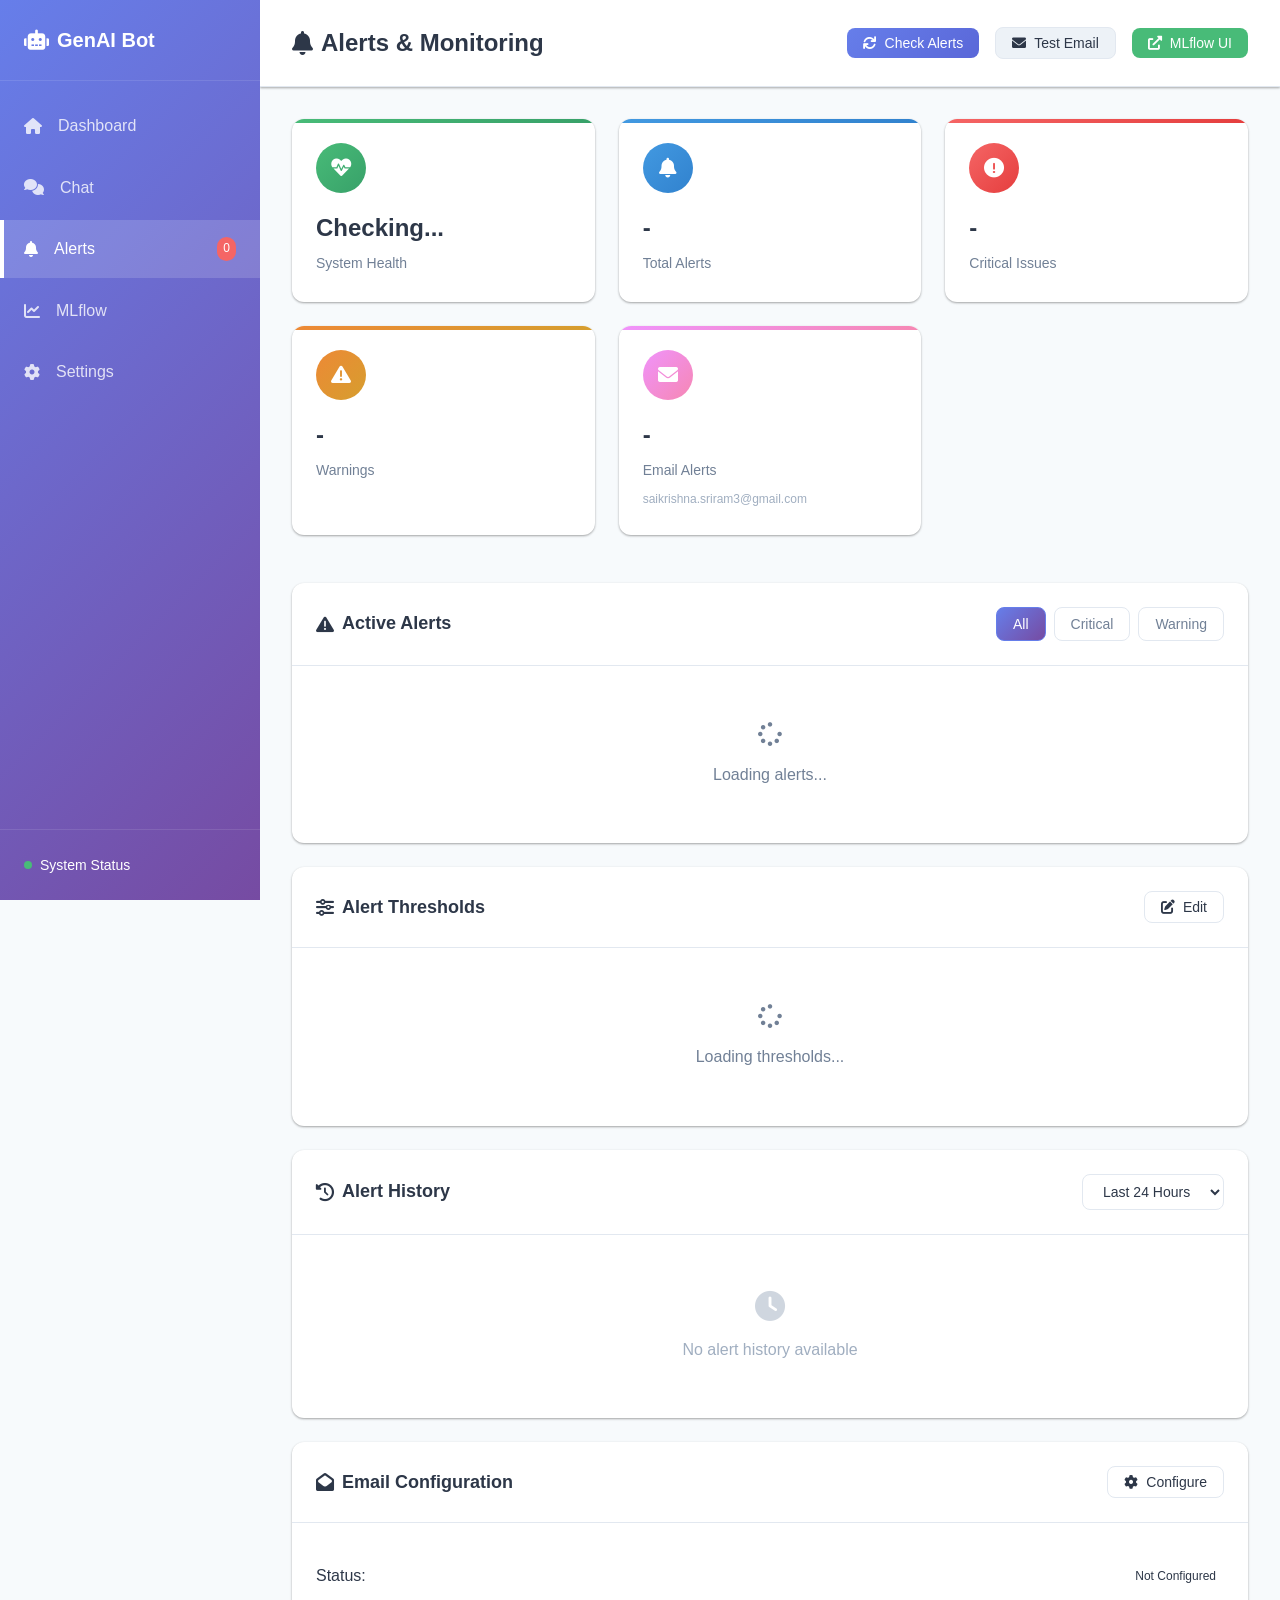
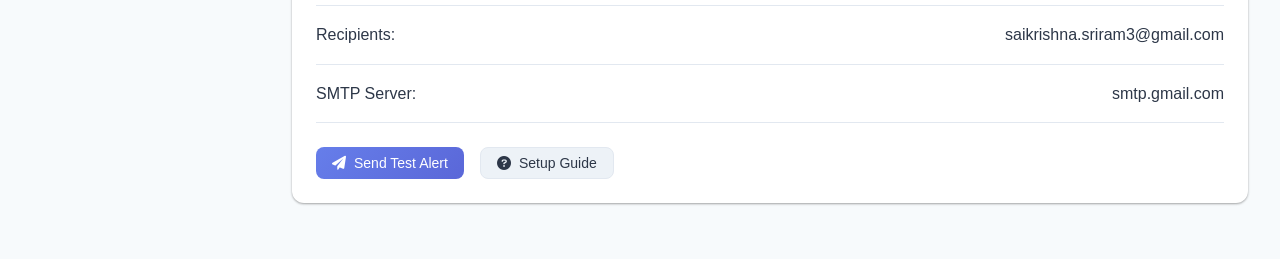
==== frontend/alerts.html @ b1765de4 "Major UI/UX Improvements and Bug Fixes  New Features: - Added ChatGPT-style stop button with AbortCo" ====
<!DOCTYPE html>
<html lang="en">
<head>
    <meta charset="UTF-8">
    <meta name="viewport" content="width=device-width, initial-scale=1.0">
    <title>GenAI Chatbot - Alerts & Monitoring</title>
    <link rel="stylesheet" href="styles/main.css">
    <link rel="stylesheet" href="styles/alerts.css">
    <link href="https://cdnjs.cloudflare.com/ajax/libs/font-awesome/6.0.0/css/all.min.css" rel="stylesheet">
</head>
<body>
    <div class="app-container">
        <!-- Navigation Sidebar -->
        <nav class="sidebar" id="sidebar">
            <div class="sidebar-header">
                <h2><i class="fas fa-robot"></i> GenAI Bot</h2>
                <button class="sidebar-toggle" id="sidebarToggle">
                    <i class="fas fa-bars"></i>
                </button>
            </div>
            
            <ul class="nav-menu">
                <li class="nav-item">
                    <a href="index.html" class="nav-link">
                        <i class="fas fa-home"></i>
                        <span>Dashboard</span>
                    </a>
                </li>
                <li class="nav-item">
                    <a href="chat.html" class="nav-link">
                        <i class="fas fa-comments"></i>
                        <span>Chat</span>
                    </a>
                </li>
                <li class="nav-item active">
                    <a href="alerts.html" class="nav-link">
                        <i class="fas fa-bell"></i>
                        <span>Alerts</span>
                        <span class="badge" id="alertBadge">0</span>
                    </a>
                </li>
                <li class="nav-item">
                    <a href="mlflow.html" class="nav-link">
                        <i class="fas fa-chart-line"></i>
                        <span>MLflow</span>
                    </a>
                </li>
                <li class="nav-item">
                    <a href="settings.html" class="nav-link">
                        <i class="fas fa-cog"></i>
                        <span>Settings</span>
                    </a>
                </li>
            </ul>
            
            <div class="sidebar-footer">
                <div class="status-indicator">
                    <span class="status-dot" id="systemStatus"></span>
                    <span class="status-text">System Status</span>
                </div>
            </div>
        </nav>

        <!-- Main Content -->
        <main class="main-content">
            <header class="content-header">
                <h1><i class="fas fa-bell"></i> Alerts & Monitoring</h1>
                <div class="header-actions">
                    <button class="btn btn-primary" onclick="checkAlerts()">
                        <i class="fas fa-sync"></i> Check Alerts
                    </button>
                    <button class="btn btn-secondary" onclick="testEmail()">
                        <i class="fas fa-envelope"></i> Test Email
                    </button>
                    <button class="btn btn-success" onclick="openMLflow()">
                        <i class="fas fa-external-link-alt"></i> MLflow UI
                    </button>
                </div>
            </header>

            <div class="alerts-content">
                <!-- Alert Status Overview -->
                <div class="alert-status-grid">
                    <div class="status-card system-status">
                        <div class="status-icon">
                            <i class="fas fa-heartbeat"></i>
                        </div>
                        <div class="status-content">
                            <h3 id="systemStatusText">Checking...</h3>
                            <p>System Health</p>
                        </div>
                    </div>
                    
                    <div class="status-card total-alerts">
                        <div class="status-icon">
                            <i class="fas fa-bell"></i>
                        </div>
                        <div class="status-content">
                            <h3 id="totalAlertsCount">-</h3>
                            <p>Total Alerts</p>
                        </div>
                    </div>
                    
                    <div class="status-card critical-alerts">
                        <div class="status-icon">
                            <i class="fas fa-exclamation-circle"></i>
                        </div>
                        <div class="status-content">
                            <h3 id="criticalAlertsCount">-</h3>
                            <p>Critical Issues</p>
                        </div>
                    </div>
                    
                    <div class="status-card warning-alerts">
                        <div class="status-icon">
                            <i class="fas fa-exclamation-triangle"></i>
                        </div>
                        <div class="status-content">
                            <h3 id="warningAlertsCount">-</h3>
                            <p>Warnings</p>
                        </div>
                    </div>
                    
                    <div class="status-card email-status">
                        <div class="status-icon">
                            <i class="fas fa-envelope"></i>
                        </div>
                        <div class="status-content">
                            <h3 id="emailStatusText">-</h3>
                            <p>Email Alerts</p>
                            <small id="emailRecipient">saikrishna.sriram3@gmail.com</small>
                        </div>
                    </div>
                </div>

                <!-- Active Alerts Section -->
                <div class="content-card">
                    <div class="card-header">
                        <h3><i class="fas fa-exclamation-triangle"></i> Active Alerts</h3>
                        <div class="alert-filters">
                            <button class="filter-btn active" data-filter="all">All</button>
                            <button class="filter-btn" data-filter="critical">Critical</button>
                            <button class="filter-btn" data-filter="warning">Warning</button>
                        </div>
                    </div>
                    <div class="alerts-container" id="activeAlerts">
                        <div class="loading-state">
                            <i class="fas fa-spinner fa-spin"></i>
                            <p>Loading alerts...</p>
                        </div>
                    </div>
                </div>

                <!-- Alert Thresholds Configuration -->
                <div class="content-card">
                    <div class="card-header">
                        <h3><i class="fas fa-sliders-h"></i> Alert Thresholds</h3>
                        <button class="btn btn-outline" onclick="editThresholds()">
                            <i class="fas fa-edit"></i> Edit
                        </button>
                    </div>
                    <div class="thresholds-grid" id="thresholdsList">
                        <div class="loading-state">
                            <i class="fas fa-spinner fa-spin"></i>
                            <p>Loading thresholds...</p>
                        </div>
                    </div>
                </div>

                <!-- Alert History -->
                <div class="content-card">
                    <div class="card-header">
                        <h3><i class="fas fa-history"></i> Alert History</h3>
                        <div class="time-range-selector">
                            <select id="timeRange">
                                <option value="1h">Last Hour</option>
                                <option value="24h" selected>Last 24 Hours</option>
                                <option value="7d">Last 7 Days</option>
                                <option value="30d">Last 30 Days</option>
                            </select>
                        </div>
                    </div>
                    <div class="alert-history" id="alertHistory">
                        <div class="no-data-state">
                            <i class="fas fa-clock"></i>
                            <p>No alert history available</p>
                        </div>
                    </div>
                </div>

                <!-- Email Configuration -->
                <div class="content-card">
                    <div class="card-header">
                        <h3><i class="fas fa-envelope-open"></i> Email Configuration</h3>
                        <button class="btn btn-outline" onclick="configureEmail()">
                            <i class="fas fa-cog"></i> Configure
                        </button>
                    </div>
                    <div class="email-config" id="emailConfig">
                        <div class="config-item">
                            <label>Status:</label>
                            <span id="emailConfigStatus" class="status-badge">Not Configured</span>
                        </div>
                        <div class="config-item">
                            <label>Recipients:</label>
                            <span id="emailRecipients">saikrishna.sriram3@gmail.com</span>
                        </div>
                        <div class="config-item">
                            <label>SMTP Server:</label>
                            <span id="smtpServer">smtp.gmail.com</span>
                        </div>
                        <div class="config-actions">
                            <button class="btn btn-primary" onclick="testEmailAlert()">
                                <i class="fas fa-paper-plane"></i> Send Test Alert
                            </button>
                            <button class="btn btn-secondary" onclick="viewEmailGuide()">
                                <i class="fas fa-question-circle"></i> Setup Guide
                            </button>
                        </div>
                    </div>
                </div>
            </div>
        </main>
    </div>

    <!-- Threshold Edit Modal -->
    <div class="modal" id="thresholdModal">
        <div class="modal-content">
            <div class="modal-header">
                <h3>Edit Alert Thresholds</h3>
                <button class="modal-close" onclick="closeThresholdModal()">
                    <i class="fas fa-times"></i>
                </button>
            </div>
            <div class="modal-body">
                <form id="thresholdForm">
                    <div class="threshold-group">
                        <h4>Performance Thresholds</h4>
                        <div class="input-group">
                            <label for="responseTimeWarning">Response Time Warning (seconds)</label>
                            <input type="number" id="responseTimeWarning" step="0.1" min="0">
                        </div>
                        <div class="input-group">
                            <label for="responseTimeCritical">Response Time Critical (seconds)</label>
                            <input type="number" id="responseTimeCritical" step="0.1" min="0">
                        </div>
                    </div>
                    
                    <div class="threshold-group">
                        <h4>Quality Thresholds</h4>
                        <div class="input-group">
                            <label for="accuracyWarning">Model Accuracy Warning (%)</label>
                            <input type="number" id="accuracyWarning" min="0" max="100">
                        </div>
                        <div class="input-group">
                            <label for="accuracyCritical">Model Accuracy Critical (%)</label>
                            <input type="number" id="accuracyCritical" min="0" max="100">
                        </div>
                    </div>
                    
                    <div class="threshold-group">
                        <h4>Cost Thresholds</h4>
                        <div class="input-group">
                            <label for="dailyCostWarning">Daily Cost Warning ($)</label>
                            <input type="number" id="dailyCostWarning" step="0.01" min="0">
                        </div>
                        <div class="input-group">
                            <label for="dailyCostCritical">Daily Cost Critical ($)</label>
                            <input type="number" id="dailyCostCritical" step="0.01" min="0">
                        </div>
                    </div>
                </form>
            </div>
            <div class="modal-footer">
                <button class="btn btn-secondary" onclick="closeThresholdModal()">Cancel</button>
                <button class="btn btn-primary" onclick="saveThresholds()">Save Changes</button>
            </div>
        </div>
    </div>

    <script src="js/main.js"></script>
    <script src="js/alerts.js"></script>
</body>
</html>
---- frontend/styles/main.css ----
/* ===== MAIN STYLES ===== */
* {
    margin: 0;
    padding: 0;
    box-sizing: border-box;
}

:root {
    /* Color Palette */
    --primary-color: #667eea;
    --primary-dark: #5a67d8;
    --secondary-color: #764ba2;
    --accent-color: #f093fb;
    --success-color: #48bb78;
    --warning-color: #ed8936;
    --danger-color: #f56565;
    --info-color: #4299e1;
    
    /* Neutral Colors */
    --bg-primary: #f7fafc;
    --bg-secondary: #edf2f7;
    --bg-card: #ffffff;
    --text-primary: #2d3748;
    --text-secondary: #718096;
    --text-muted: #a0aec0;
    --border-color: #e2e8f0;
    --shadow-sm: 0 1px 3px rgba(0,0,0,0.12), 0 1px 2px rgba(0,0,0,0.24);
    --shadow-md: 0 4px 6px rgba(0,0,0,0.07), 0 1px 3px rgba(0,0,0,0.06);
    --shadow-lg: 0 10px 15px rgba(0,0,0,0.1), 0 4px 6px rgba(0,0,0,0.05);
    
    /* Spacing */
    --spacing-xs: 0.25rem;
    --spacing-sm: 0.5rem;
    --spacing-md: 1rem;
    --spacing-lg: 1.5rem;
    --spacing-xl: 2rem;
    --spacing-2xl: 3rem;
    
    /* Typography */
    --font-family: -apple-system, BlinkMacSystemFont, 'Segoe UI', 'Roboto', sans-serif;
    --font-size-xs: 0.75rem;
    --font-size-sm: 0.875rem;
    --font-size-base: 1rem;
    --font-size-lg: 1.125rem;
    --font-size-xl: 1.25rem;
    --font-size-2xl: 1.5rem;
    --font-size-3xl: 1.875rem;
    
    /* Layout */
    --sidebar-width: 260px;
    --sidebar-collapsed-width: 60px;
    --header-height: 70px;
    --border-radius: 8px;
    --border-radius-lg: 12px;
    
    /* Transitions */
    --transition-fast: 0.15s ease;
    --transition-normal: 0.3s ease;
    --transition-slow: 0.5s ease;
}

/* ===== GLOBAL STYLES ===== */
body {
    font-family: var(--font-family);
    background-color: var(--bg-primary);
    color: var(--text-primary);
    line-height: 1.6;
    font-size: var(--font-size-base);
}

.app-container {
    display: flex;
    min-height: 100vh;
}

/* ===== SIDEBAR STYLES ===== */
.sidebar {
    width: var(--sidebar-width);
    background: linear-gradient(135deg, var(--primary-color) 0%, var(--secondary-color) 100%);
    color: white;
    position: fixed;
    height: 100vh;
    left: 0;
    top: 0;
    z-index: 1000;
    transition: transform var(--transition-normal);
    overflow-y: auto;
}

.sidebar-header {
    padding: var(--spacing-lg);
    border-bottom: 1px solid rgba(255, 255, 255, 0.1);
    display: flex;
    align-items: center;
    justify-content: space-between;
}

.sidebar-header h2 {
    font-size: var(--font-size-xl);
    font-weight: 600;
    display: flex;
    align-items: center;
    gap: var(--spacing-sm);
}

.sidebar-toggle {
    background: none;
    border: none;
    color: white;
    font-size: var(--font-size-lg);
    cursor: pointer;
    padding: var(--spacing-sm);
    border-radius: var(--border-radius);
    transition: background-color var(--transition-fast);
    display: none;
}

.sidebar-toggle:hover {
    background-color: rgba(255, 255, 255, 0.1);
}

.nav-menu {
    list-style: none;
    padding: var(--spacing-md) 0;
}

.nav-item {
    margin-bottom: var(--spacing-xs);
}

.nav-link {
    display: flex;
    align-items: center;
    gap: var(--spacing-md);
    padding: var(--spacing-md) var(--spacing-lg);
    color: rgba(255, 255, 255, 0.8);
    text-decoration: none;
    transition: all var(--transition-fast);
    position: relative;
}

.nav-link:hover {
    background-color: rgba(255, 255, 255, 0.1);
    color: white;
}

.nav-item.active .nav-link {
    background-color: rgba(255, 255, 255, 0.15);
    color: white;
    font-weight: 500;
}

.nav-item.active .nav-link::before {
    content: '';
    position: absolute;
    left: 0;
    top: 0;
    bottom: 0;
    width: 4px;
    background-color: white;
}

.badge {
    background-color: var(--danger-color);
    color: white;
    font-size: var(--font-size-xs);
    padding: 2px 6px;
    border-radius: 10px;
    min-width: 18px;
    text-align: center;
    margin-left: auto;
}

.sidebar-footer {
    position: absolute;
    bottom: 0;
    left: 0;
    right: 0;
    padding: var(--spacing-lg);
    border-top: 1px solid rgba(255, 255, 255, 0.1);
}

.status-indicator {
    display: flex;
    align-items: center;
    gap: var(--spacing-sm);
    font-size: var(--font-size-sm);
}

.status-dot {
    width: 8px;
    height: 8px;
    border-radius: 50%;
    background-color: var(--success-color);
    animation: pulse 2s infinite;
}

.status-dot.warning {
    background-color: var(--warning-color);
}

.status-dot.danger {
    background-color: var(--danger-color);
}

@keyframes pulse {
    0% { opacity: 1; }
    50% { opacity: 0.7; }
    100% { opacity: 1; }
}

/* ===== MAIN CONTENT STYLES ===== */
.main-content {
    flex: 1;
    margin-left: var(--sidebar-width);
    display: flex;
    flex-direction: column;
    min-height: 100vh;
}

.content-header {
    background: var(--bg-card);
    padding: var(--spacing-lg) var(--spacing-xl);
    border-bottom: 1px solid var(--border-color);
    display: flex;
    align-items: center;
    justify-content: space-between;
    box-shadow: var(--shadow-sm);
    position: sticky;
    top: 0;
    z-index: 100;
}

.content-header h1 {
    font-size: var(--font-size-2xl);
    font-weight: 600;
    color: var(--text-primary);
    display: flex;
    align-items: center;
    gap: var(--spacing-sm);
}

.header-actions {
    display: flex;
    align-items: center;
    gap: var(--spacing-md);
}

.user-menu {
    display: flex;
    align-items: center;
    gap: var(--spacing-sm);
    color: var(--text-secondary);
    font-size: var(--font-size-sm);
    position: relative;
    cursor: pointer;
    padding: var(--spacing-sm);
    border-radius: var(--border-radius);
    transition: all var(--transition-fast);
}

.user-menu:hover {
    background: var(--bg-secondary);
}

.user-dropdown {
    position: absolute;
    top: 100%;
    right: 0;
    background: var(--bg-card);
    border: 1px solid var(--border-color);
    border-radius: var(--border-radius);
    box-shadow: var(--shadow-lg);
    min-width: 150px;
    z-index: 1000;
    opacity: 0;
    visibility: hidden;
    transform: translateY(-10px);
    transition: all var(--transition-fast);
}

.user-dropdown.show {
    opacity: 1;
    visibility: visible;
    transform: translateY(0);
}

.dropdown-item {
    padding: var(--spacing-sm) var(--spacing-md);
    display: flex;
    align-items: center;
    gap: var(--spacing-sm);
    color: var(--text-primary);
    cursor: pointer;
    transition: all var(--transition-fast);
    border-bottom: 1px solid var(--border-color);
}

.dropdown-item:last-child {
    border-bottom: none;
}

.dropdown-item:hover {
    background: var(--bg-secondary);
    color: var(--primary-color);
}

/* ===== BUTTON STYLES ===== */
.btn {
    padding: var(--spacing-sm) var(--spacing-md);
    border: none;
    border-radius: var(--border-radius);
    font-size: var(--font-size-sm);
    font-weight: 500;
    cursor: pointer;
    transition: all var(--transition-fast);
    display: inline-flex;
    align-items: center;
    gap: var(--spacing-sm);
    text-decoration: none;
    line-height: 1;
}

.btn-primary {
    background: linear-gradient(135deg, var(--primary-color) 0%, var(--primary-dark) 100%);
    color: white;
}

.btn-primary:hover {
    transform: translateY(-1px);
    box-shadow: var(--shadow-md);
}

.btn-secondary {
    background-color: var(--bg-secondary);
    color: var(--text-primary);
    border: 1px solid var(--border-color);
}

.btn-secondary:hover {
    background-color: var(--border-color);
}

.btn-success {
    background-color: var(--success-color);
    color: white;
}

.btn-success:hover {
    background-color: #38a169;
}

.btn-outline {
    background: transparent;
    border: 1px solid var(--border-color);
    color: var(--text-primary);
}

.btn-outline:hover {
    background-color: var(--bg-secondary);
}

/* ===== CARD STYLES ===== */
.content-card {
    background: var(--bg-card);
    border-radius: var(--border-radius-lg);
    box-shadow: var(--shadow-sm);
    margin-bottom: var(--spacing-lg);
    overflow: hidden;
}

.card-header {
    padding: var(--spacing-lg);
    border-bottom: 1px solid var(--border-color);
    display: flex;
    align-items: center;
    justify-content: space-between;
}

.card-header h3 {
    font-size: var(--font-size-lg);
    font-weight: 600;
    color: var(--text-primary);
    display: flex;
    align-items: center;
    gap: var(--spacing-sm);
}

.view-all-link {
    color: var(--primary-color);
    text-decoration: none;
    font-size: var(--font-size-sm);
    font-weight: 500;
}

.view-all-link:hover {
    text-decoration: underline;
}

/* ===== UTILITY CLASSES ===== */
.loading-state {
    padding: var(--spacing-xl);
    text-align: center;
    color: var(--text-secondary);
}

.loading-state i {
    font-size: var(--font-size-2xl);
    margin-bottom: var(--spacing-md);
}

.no-data-state {
    padding: var(--spacing-xl);
    text-align: center;
    color: var(--text-muted);
}

.no-data-state i {
    font-size: var(--font-size-3xl);
    margin-bottom: var(--spacing-md);
    opacity: 0.5;
}

/* ===== MODAL STYLES ===== */
.modal {
    display: none;
    position: fixed;
    z-index: 2000;
    left: 0;
    top: 0;
    width: 100%;
    height: 100%;
    background-color: rgba(0, 0, 0, 0.5);
    backdrop-filter: blur(4px);
}

.modal.active {
    display: flex;
    align-items: center;
    justify-content: center;
}

.modal-content {
    background: var(--bg-card);
    border-radius: var(--border-radius-lg);
    box-shadow: var(--shadow-lg);
    max-width: 90vw;
    max-height: 90vh;
    overflow-y: auto;
    animation: modalSlideIn 0.3s ease;
}

@keyframes modalSlideIn {
    from {
        opacity: 0;
        transform: translateY(-20px);
    }
    to {
        opacity: 1;
        transform: translateY(0);
    }
}

.modal-header {
    padding: var(--spacing-lg);
    border-bottom: 1px solid var(--border-color);
    display: flex;
    align-items: center;
    justify-content: space-between;
}

.modal-header h3 {
    font-size: var(--font-size-xl);
    font-weight: 600;
}

.modal-close {
    background: none;
    border: none;
    font-size: var(--font-size-lg);
    cursor: pointer;
    padding: var(--spacing-sm);
    border-radius: var(--border-radius);
    color: var(--text-secondary);
}

.modal-close:hover {
    background-color: var(--bg-secondary);
}

.modal-body {
    padding: var(--spacing-lg);
}

.modal-footer {
    padding: var(--spacing-lg);
    border-top: 1px solid var(--border-color);
    display: flex;
    gap: var(--spacing-md);
    justify-content: flex-end;
}

/* ===== TOAST NOTIFICATIONS ===== */
.toast {
    position: fixed;
    top: 20px;
    right: 20px;
    background: var(--bg-card);
    border-radius: var(--border-radius);
    box-shadow: var(--shadow-lg);
    padding: var(--spacing-md);
    display: flex;
    align-items: center;
    gap: var(--spacing-md);
    z-index: 3000;
    animation: slideInRight 0.3s ease;
    max-width: 400px;
    border-left: 4px solid var(--info-color);
}

.toast-success {
    border-left-color: var(--success-color);
}

.toast-error {
    border-left-color: var(--danger-color);
}

.toast-warning {
    border-left-color: var(--warning-color);
}

.toast-content {
    display: flex;
    align-items: center;
    gap: var(--spacing-sm);
    flex: 1;
}

.toast-content i {
    font-size: var(--font-size-lg);
    color: var(--info-color);
}

.toast-success .toast-content i {
    color: var(--success-color);
}

.toast-error .toast-content i {
    color: var(--danger-color);
}

.toast-warning .toast-content i {
    color: var(--warning-color);
}

.toast-close {
    background: none;
    border: none;
    color: var(--text-muted);
    cursor: pointer;
    padding: var(--spacing-xs);
    border-radius: var(--border-radius);
}

.toast-close:hover {
    background-color: var(--bg-secondary);
}

@keyframes slideInRight {
    from {
        transform: translateX(100%);
        opacity: 0;
    }
    to {
        transform: translateX(0);
        opacity: 1;
    }
}

/* ===== RESPONSIVE DESIGN ===== */
@media (max-width: 768px) {
    .sidebar {
        transform: translateX(-100%);
    }
    
    .sidebar.active {
        transform: translateX(0);
    }
    
    .sidebar-toggle {
        display: block;
    }
    
    .main-content {
        margin-left: 0;
    }
    
    .content-header {
        padding: var(--spacing-md);
    }
    
    .content-header h1 {
        font-size: var(--font-size-xl);
    }
    
    .header-actions {
        gap: var(--spacing-sm);
    }
    
    .btn {
        padding: var(--spacing-sm);
    }
    
    .btn span {
        display: none;
    }
}

@media (max-width: 480px) {
    .content-header {
        flex-direction: column;
        gap: var(--spacing-md);
        align-items: stretch;
    }
    
    .header-actions {
        justify-content: center;
    }
}

/* ===== CHAT INFO PANEL ===== */
.chat-info-panel {
    position: fixed;
    right: 0;
    top: 0;
    width: 280px;
    height: 100vh;
    background: var(--bg-card);
    border-left: 1px solid var(--border-color);
    padding: var(--spacing-md);
    overflow-y: auto;
    z-index: 100;
    transform: translateX(100%);
    transition: transform 0.3s ease;
    display: none;
}

.chat-info-panel.show {
    transform: translateX(0);
    display: block;
}

.chat-container.with-info-panel {
    margin-right: 280px;
}

.info-section {
    margin-bottom: var(--spacing-xl);
}

.info-section h3 {
    color: var(--text-primary);
    margin-bottom: var(--spacing-md);
    font-size: 1rem;
    display: flex;
    align-items: center;
    gap: var(--spacing-sm);
}

.info-stats {
    background: var(--bg-secondary);
    border-radius: var(--border-radius);
    padding: var(--spacing-md);
}

.stat-row {
    display: flex;
    justify-content: space-between;
    align-items: center;
    padding: var(--spacing-sm) 0;
    border-bottom: 1px solid var(--border-color);
}

.stat-row:last-child {
    border-bottom: none;
}

.stat-row span:first-child {
    color: var(--text-muted);
    font-size: 0.9rem;
}

.stat-row span:last-child {
    color: var(--text-primary);
    font-weight: 500;
}

.quick-action-btn {
    background: var(--bg-secondary);
    border: 1px solid var(--border-color);
    color: var(--text-primary);
    padding: var(--spacing-md);
    border-radius: var(--border-radius);
    cursor: pointer;
    transition: all 0.3s ease;
    display: flex;
    align-items: center;
    gap: var(--spacing-sm);
    font-size: 0.9rem;
    text-align: left;
    width: 100%;
    margin-bottom: var(--spacing-sm);
}

.quick-action-btn:hover {
    background: var(--primary-color);
    color: white;
    border-color: var(--primary-color);
    transform: translateY(-1px);
}

.metrics-chart {
    background: var(--bg-secondary);
    border-radius: var(--border-radius);
    padding: var(--spacing-lg);
    text-align: center;
    min-height: 150px;
    display: flex;
    align-items: center;
    justify-content: center;
}

.chart-placeholder {
    color: var(--text-muted);
}

.chart-placeholder i {
    font-size: 2rem;
    margin-bottom: var(--spacing-md);
    display: block;
}

/* ===== ADMIN ACTIONS ===== */
.admin-actions {
    margin-top: var(--spacing-md);
    padding-top: var(--spacing-md);
    border-top: 1px solid var(--border-color);
    display: flex;
    flex-direction: column;
    gap: var(--spacing-sm);
}

.admin-action-btn {
    display: flex;
    align-items: center;
    gap: var(--spacing-sm);
    padding: var(--spacing-sm) var(--spacing-md);
    background: transparent;
    border: 1px solid var(--border-color);
    border-radius: var(--border-radius);
    color: var(--text-muted);
    cursor: pointer;
    transition: all 0.3s ease;
    font-size: 0.9rem;
    text-decoration: none;
}

.admin-action-btn:hover {
    background: var(--bg-secondary);
    color: var(--primary-color);
    border-color: var(--primary-color);
}

.admin-action-btn:last-child:hover {
    color: var(--danger-color);
    border-color: var(--danger-color);
}

/* User Access Button in Admin Header */
.user-access-btn {
    background: #28a745;
    color: white;
    border: none;
    padding: 8px 12px;
    border-radius: 6px;
    cursor: pointer;
    font-size: 14px;
    margin-right: 10px;
    transition: all 0.3s ease;
    display: flex;
    align-items: center;
    justify-content: center;
    min-width: 40px;
    height: 40px;
}

.user-access-btn:hover {
    background: #218838;
    transform: translateY(-1px);
    box-shadow: 0 4px 8px rgba(40, 167, 69, 0.3);
}

.user-access-btn i {
    font-size: 16px;
}
---- frontend/styles/alerts.css ----
/* ===== ALERTS PAGE STYLES ===== */

.alerts-content {
    padding: var(--spacing-xl);
    flex: 1;
}

/* ===== ALERT STATUS GRID ===== */
.alert-status-grid {
    display: grid;
    grid-template-columns: repeat(auto-fit, minmax(240px, 1fr));
    gap: var(--spacing-lg);
    margin-bottom: var(--spacing-2xl);
}

.status-card {
    background: var(--bg-card);
    border-radius: var(--border-radius-lg);
    padding: var(--spacing-lg);
    box-shadow: var(--shadow-sm);
    transition: all var(--transition-fast);
    position: relative;
    overflow: hidden;
}

.status-card:hover {
    transform: translateY(-2px);
    box-shadow: var(--shadow-md);
}

.status-card::before {
    content: '';
    position: absolute;
    top: 0;
    left: 0;
    right: 0;
    height: 4px;
    background: linear-gradient(90deg, var(--primary-color), var(--secondary-color));
}

.status-card.system-status::before {
    background: linear-gradient(90deg, var(--success-color), #38a169);
}

.status-card.total-alerts::before {
    background: linear-gradient(90deg, var(--info-color), #3182ce);
}

.status-card.critical-alerts::before {
    background: linear-gradient(90deg, var(--danger-color), #e53e3e);
}

.status-card.warning-alerts::before {
    background: linear-gradient(90deg, var(--warning-color), #d69e2e);
}

.status-card.email-status::before {
    background: linear-gradient(90deg, var(--accent-color), #f687b3);
}

.status-icon {
    width: 50px;
    height: 50px;
    border-radius: 50%;
    display: flex;
    align-items: center;
    justify-content: center;
    margin-bottom: var(--spacing-md);
    font-size: var(--font-size-xl);
    color: white;
    background: linear-gradient(135deg, var(--primary-color), var(--secondary-color));
}

.system-status .status-icon {
    background: linear-gradient(135deg, var(--success-color), #38a169);
}

.total-alerts .status-icon {
    background: linear-gradient(135deg, var(--info-color), #3182ce);
}

.critical-alerts .status-icon {
    background: linear-gradient(135deg, var(--danger-color), #e53e3e);
}

.warning-alerts .status-icon {
    background: linear-gradient(135deg, var(--warning-color), #d69e2e);
}

.email-status .status-icon {
    background: linear-gradient(135deg, var(--accent-color), #f687b3);
}

.status-content h3 {
    font-size: var(--font-size-2xl);
    font-weight: 700;
    color: var(--text-primary);
    margin-bottom: var(--spacing-xs);
}

.status-content p {
    color: var(--text-secondary);
    font-size: var(--font-size-sm);
    font-weight: 500;
    margin-bottom: var(--spacing-xs);
}

.status-content small {
    color: var(--text-muted);
    font-size: var(--font-size-xs);
}

/* ===== ALERT FILTERS ===== */
.alert-filters {
    display: flex;
    gap: var(--spacing-sm);
}

.filter-btn {
    padding: var(--spacing-sm) var(--spacing-md);
    border: 1px solid var(--border-color);
    background: transparent;
    border-radius: var(--border-radius);
    font-size: var(--font-size-sm);
    cursor: pointer;
    transition: all var(--transition-fast);
    color: var(--text-secondary);
}

.filter-btn:hover {
    background-color: var(--bg-secondary);
}

.filter-btn.active {
    background: linear-gradient(135deg, var(--primary-color), var(--secondary-color));
    color: white;
    border-color: var(--primary-color);
}

/* ===== ALERTS CONTAINER ===== */
.alerts-container {
    padding: var(--spacing-lg);
}

.alert-item {
    background: var(--bg-secondary);
    border-radius: var(--border-radius);
    padding: var(--spacing-lg);
    margin-bottom: var(--spacing-md);
    border-left: 4px solid var(--info-color);
    transition: all var(--transition-fast);
    position: relative;
}

.alert-item:hover {
    transform: translateX(4px);
    box-shadow: var(--shadow-sm);
}

.alert-item.critical {
    border-left-color: var(--danger-color);
    background: rgba(245, 101, 101, 0.05);
}

.alert-item.warning {
    border-left-color: var(--warning-color);
    background: rgba(237, 137, 54, 0.05);
}

.alert-header {
    display: flex;
    align-items: center;
    justify-content: space-between;
    margin-bottom: var(--spacing-sm);
}

.alert-type-badge {
    padding: 2px 8px;
    border-radius: 12px;
    font-size: var(--font-size-xs);
    font-weight: 600;
    text-transform: uppercase;
    letter-spacing: 0.5px;
}

.alert-type-badge.critical {
    background-color: var(--danger-color);
    color: white;
}

.alert-type-badge.warning {
    background-color: var(--warning-color);
    color: white;
}

.alert-category {
    font-weight: 600;
    color: var(--text-primary);
}

.alert-metric {
    font-size: var(--font-size-sm);
    color: var(--text-secondary);
    margin-bottom: var(--spacing-sm);
}

.alert-message {
    color: var(--text-primary);
    font-size: var(--font-size-sm);
    line-height: 1.5;
}

.alert-timestamp {
    position: absolute;
    top: var(--spacing-sm);
    right: var(--spacing-sm);
    font-size: var(--font-size-xs);
    color: var(--text-muted);
}

/* ===== THRESHOLDS GRID ===== */
.thresholds-grid {
    padding: var(--spacing-lg);
    display: grid;
    grid-template-columns: repeat(auto-fit, minmax(300px, 1fr));
    gap: var(--spacing-lg);
}

.threshold-item {
    display: flex;
    justify-content: space-between;
    align-items: center;
    padding: var(--spacing-md);
    background: var(--bg-secondary);
    border-radius: var(--border-radius);
    border: 1px solid var(--border-color);
}

.threshold-name {
    font-weight: 500;
    color: var(--text-primary);
}

.threshold-value {
    font-weight: 600;
    color: var(--primary-color);
    font-family: 'Monaco', 'Menlo', monospace;
}

/* ===== ALERT HISTORY ===== */
.alert-history {
    padding: var(--spacing-lg);
}

.time-range-selector select {
    padding: var(--spacing-sm) var(--spacing-md);
    border: 1px solid var(--border-color);
    border-radius: var(--border-radius);
    background: var(--bg-card);
    color: var(--text-primary);
    font-size: var(--font-size-sm);
}

.history-item {
    padding: var(--spacing-md);
    border-bottom: 1px solid var(--border-color);
    display: flex;
    align-items: center;
    gap: var(--spacing-md);
}

.history-item:last-child {
    border-bottom: none;
}

.history-icon {
    width: 32px;
    height: 32px;
    border-radius: 50%;
    display: flex;
    align-items: center;
    justify-content: center;
    font-size: var(--font-size-sm);
    color: white;
}

.history-icon.critical {
    background-color: var(--danger-color);
}

.history-icon.warning {
    background-color: var(--warning-color);
}

.history-content {
    flex: 1;
}

.history-title {
    font-weight: 500;
    color: var(--text-primary);
    margin-bottom: 2px;
}

.history-time {
    font-size: var(--font-size-xs);
    color: var(--text-muted);
}

/* ===== EMAIL CONFIGURATION ===== */
.email-config {
    padding: var(--spacing-lg);
}

.config-item {
    display: flex;
    justify-content: space-between;
    align-items: center;
    padding: var(--spacing-md) 0;
    border-bottom: 1px solid var(--border-color);
}

.config-item:last-of-type {
    border-bottom: none;
}

.config-item label {
    font-weight: 500;
    color: var(--text-primary);
}

.status-badge {
    padding: 2px 8px;
    border-radius: 12px;
    font-size: var(--font-size-xs);
    font-weight: 500;
}

.status-badge.configured {
    background-color: var(--success-color);
    color: white;
}

.status-badge.not-configured {
    background-color: var(--warning-color);
    color: white;
}

.config-actions {
    margin-top: var(--spacing-lg);
    display: flex;
    gap: var(--spacing-md);
}

/* ===== THRESHOLD MODAL ===== */
.threshold-group {
    margin-bottom: var(--spacing-xl);
}

.threshold-group h4 {
    font-size: var(--font-size-lg);
    font-weight: 600;
    color: var(--text-primary);
    margin-bottom: var(--spacing-md);
    padding-bottom: var(--spacing-sm);
    border-bottom: 1px solid var(--border-color);
}

.input-group {
    margin-bottom: var(--spacing-md);
}

.input-group label {
    display: block;
    margin-bottom: var(--spacing-sm);
    font-weight: 500;
    color: var(--text-primary);
}

.input-group input {
    width: 100%;
    padding: var(--spacing-sm) var(--spacing-md);
    border: 1px solid var(--border-color);
    border-radius: var(--border-radius);
    font-size: var(--font-size-sm);
    transition: border-color var(--transition-fast);
}

.input-group input:focus {
    outline: none;
    border-color: var(--primary-color);
    box-shadow: 0 0 0 3px rgba(102, 126, 234, 0.1);
}

/* ===== RESPONSIVE DESIGN ===== */
@media (max-width: 768px) {
    .alerts-content {
        padding: var(--spacing-md);
    }
    
    .alert-status-grid {
        grid-template-columns: 1fr;
        gap: var(--spacing-md);
    }
    
    .alert-filters {
        flex-wrap: wrap;
    }
    
    .thresholds-grid {
        grid-template-columns: 1fr;
        gap: var(--spacing-md);
    }
    
    .config-actions {
        flex-direction: column;
    }
    
    .alert-header {
        flex-direction: column;
        align-items: flex-start;
        gap: var(--spacing-sm);
    }
}

@media (max-width: 480px) {
    .status-card {
        padding: var(--spacing-md);
    }
    
    .status-icon {
        width: 40px;
        height: 40px;
        font-size: var(--font-size-lg);
    }
    
    .status-content h3 {
        font-size: var(--font-size-xl);
    }
    
    .alert-item {
        padding: var(--spacing-md);
    }
    
    .config-item {
        flex-direction: column;
        align-items: flex-start;
        gap: var(--spacing-sm);
    }
}
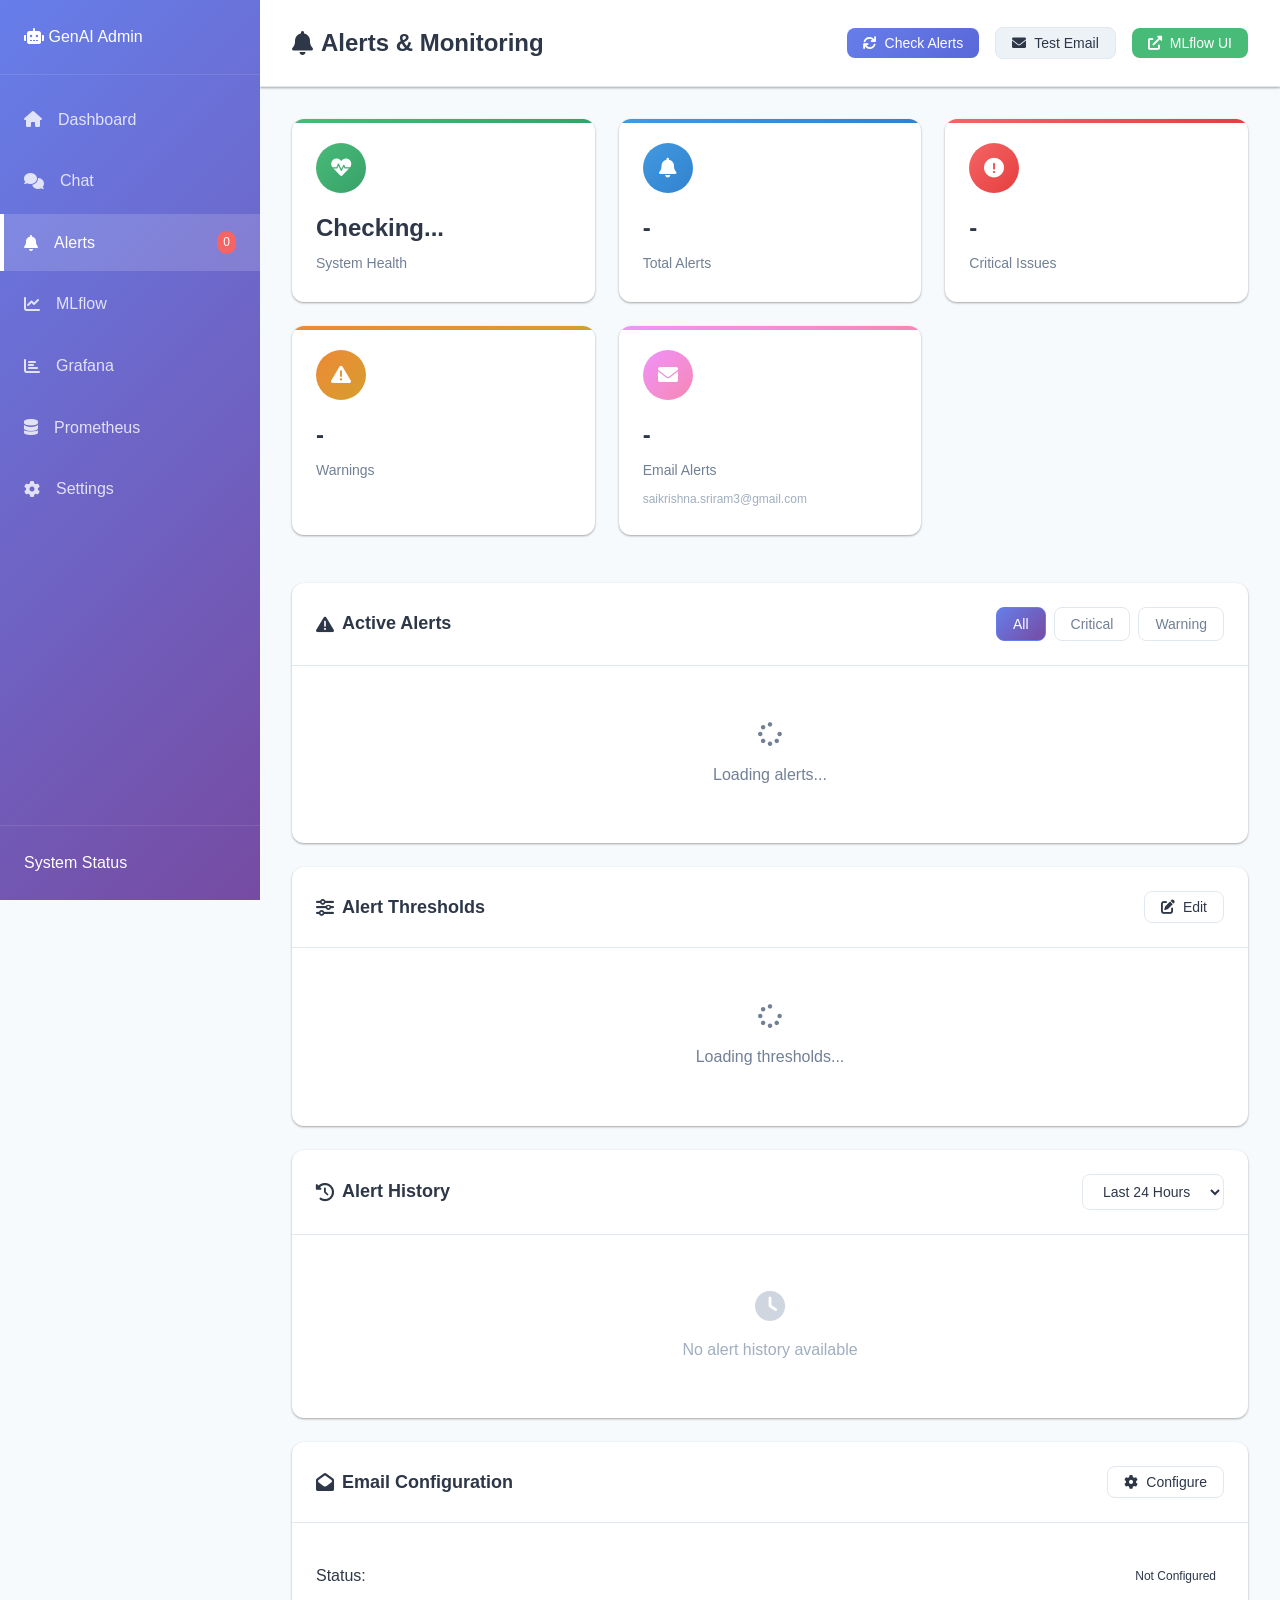
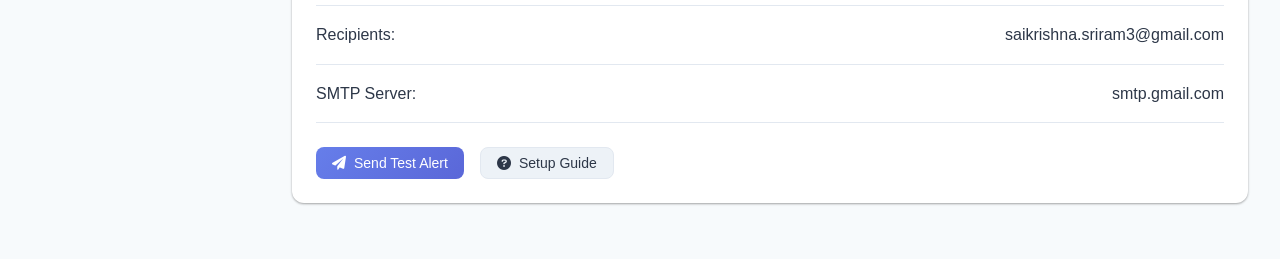
==== commit 8328dd23: "Major UI/UX improvements and bug fixes - Fixed MLflow page loading state by handling disabled API re" ====
--- a/frontend/alerts.html
+++ b/frontend/alerts.html
@@ -13,10 +13,10 @@
         <!-- Navigation Sidebar -->
         <nav class="sidebar" id="sidebar">
             <div class="sidebar-header">
-                <h2><i class="fas fa-robot"></i> GenAI Bot</h2>
-                <button class="sidebar-toggle" id="sidebarToggle">
-                    <i class="fas fa-bars"></i>
-                </button>
+                <div class="logo">
+                    <i class="fas fa-robot"></i>
+                    <span>GenAI Admin</span>
+                </div>
             </div>
             
             <ul class="nav-menu">
@@ -46,6 +46,18 @@
                     </a>
                 </li>
                 <li class="nav-item">
+                    <a href="grafana.html" class="nav-link">
+                        <i class="fas fa-chart-bar"></i>
+                        <span>Grafana</span>
+                    </a>
+                </li>
+                <li class="nav-item">
+                    <a href="prometheus.html" class="nav-link">
+                        <i class="fas fa-database"></i>
+                        <span>Prometheus</span>
+                    </a>
+                </li>
+                <li class="nav-item">
                     <a href="settings.html" class="nav-link">
                         <i class="fas fa-cog"></i>
                         <span>Settings</span>
@@ -54,7 +66,7 @@
             </ul>
             
             <div class="sidebar-footer">
-                <div class="status-indicator">
+                <div class="system-status">
                     <span class="status-dot" id="systemStatus"></span>
                     <span class="status-text">System Status</span>
                 </div>
--- a/frontend/styles/main.css
+++ b/frontend/styles/main.css
@@ -112,7 +112,15 @@
     padding: var(--spacing-sm);
     border-radius: var(--border-radius);
     transition: background-color var(--transition-fast);
-    display: none;
+    display: block !important;
+    visibility: visible !important;
+}
+
+/* Ensure user sidebar toggle is visible */
+#userSidebarToggle {
+    display: block !important;
+    visibility: visible !important;
+    opacity: 1 !important;
 }
 
 .sidebar-toggle:hover {
